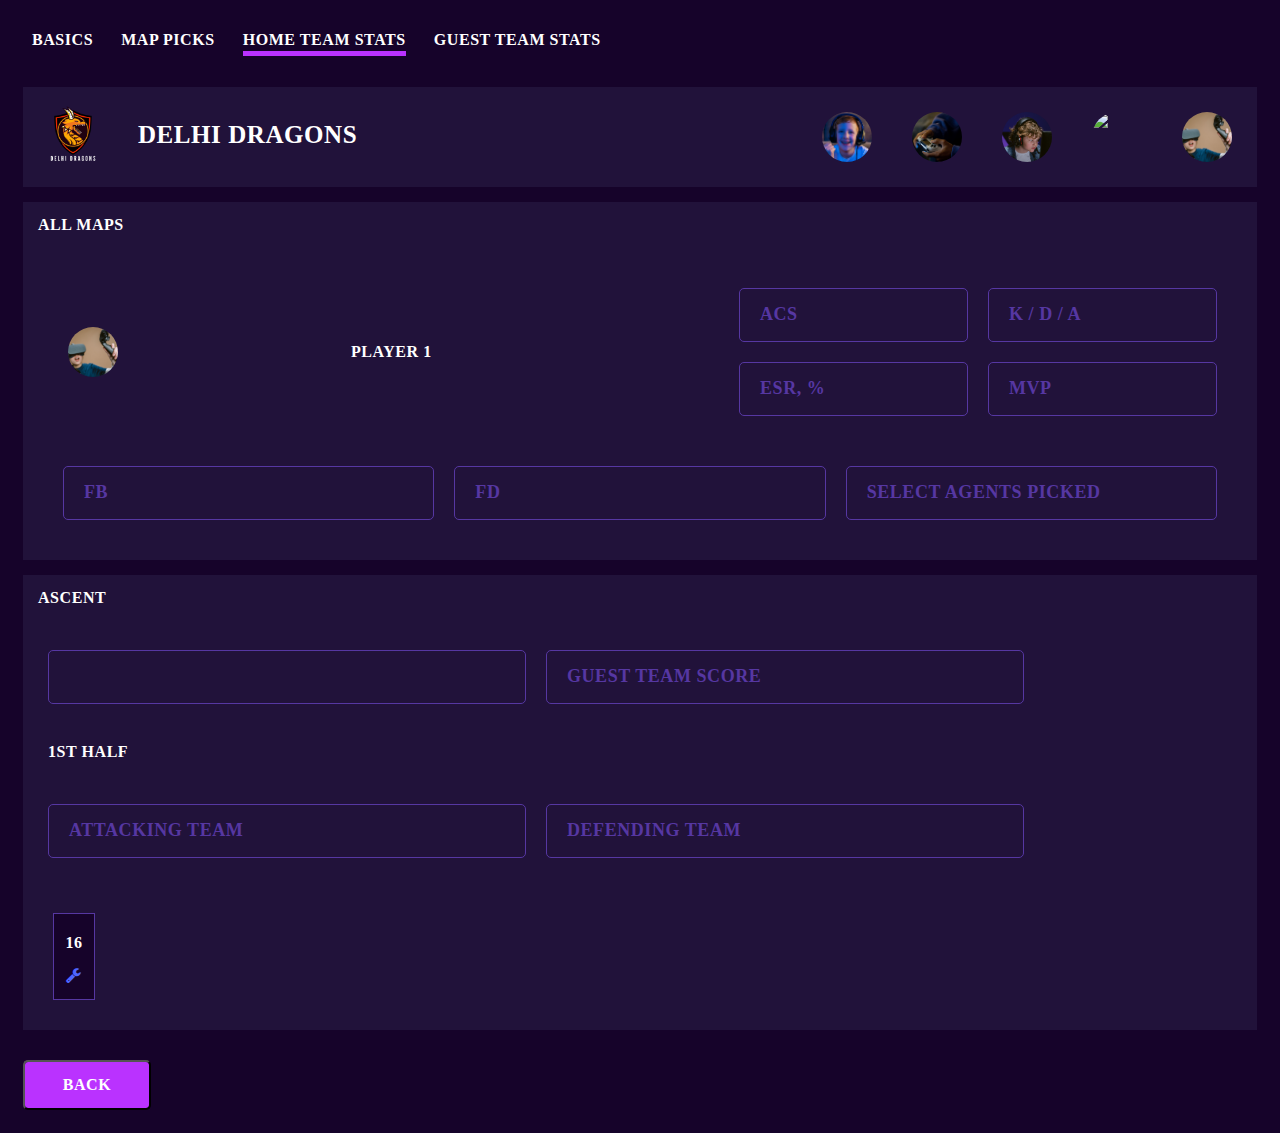
==== home-team-stats.html @ 701aba52 "first commit" ====
<!DOCTYPE html>
<html lang="en">
<head>
    <meta charset="UTF-8">
    <meta http-equiv="X-UA-Compatible" content="IE=edge">
    <meta name="viewport" content="width=device-width, initial-scale=1.0">
    <title>Document</title>
    <link rel="stylesheet" href="/static/css/styles.css">
    <link href="https://maxcdn.bootstrapcdn.com/font-awesome/4.2.0/css/font-awesome.min.css" rel="stylesheet">
</head>
<body>
        <!-- top nav bar -->
<div class="nav-top">
    <button><a href="index.html">BASICS</a></button>
    <button><a role="button" href="/map_picks.html">MAP picks</a></button>
    <button><a class="current" href="#">Home Team Stats</a></button>
    <button><a href="#">Guest Team Stats</a></button>
</div>

<!-- Team Name and Players -->
<section style="flex-direction: row; align-items: center;">
    <img src="/static/image/dd.png" alt="Delhi Dragons" style="width: 80px;
    height:80px; padding: 10px; ">
    <div class="row">   
    <p style="font-size: 25px; margin-right: auto;">Delhi Dragons</p>
    <img src="/static/image/p1.jpg" class="profile-img">
    <img src="/static/image/p2.jpg" class="profile-img">
    <img src="/static/image/p3.jpg" class="profile-img">
    <img src="/static/image/p4.jpg" class="profile-img">
    <img src="/static/image/p5.jpg" class="profile-img">
</div>
</section>

<!-- All Maps -->
<section>
    <div class="row">All Maps</div>
    <div class="row">
        <div class="column" style="justify-content: center;">
            <img src="/static/image/p5.jpg" class="profile-img">
        </div>
        <p class="column" style="margin-right: 50px; justify-content: center;">
            Player 1
        </p>
        <div class="row 1">
            <input class="column" type="text" id="ACS" placeholder="ACS">
            <input class="column" type="text" id="KDA" placeholder="K / D / A">
            <input class="column" type="text" id="ESR" placeholder="ESR, %">
            <input class="column" type="text" id="MVP" placeholder="MVP">   
        </div>
        <div class="row 2">
            <input class="column" type="text" id="FC" placeholder="FB">
            <input class="column" type="text" id="FD" placeholder="FD">
            <input class="column" type="text" id="agent_picker" placeholder="Select Agents Picked">   
        </div>
    </div>
</section>

<!-- Ascent -->
<section>
    <div class="heading">Ascent</div>
    <div class="row">
        <input type="Home Team Score" >
        <input type="text" id="" placeholder="Guest Team Score">
    </div>
    
    <div class="heading" style="margin-left: 10px;">1st Half</div>
    <div class="row">
        <input type="text" id="" placeholder="Attacking Team">
        <input type="text" id="" placeholder="Defending Team">
    </div>
    <div class="row">
    <div class="score-box">
        <p>16</p>
        <i class="fa fa-wrench" style="color:#4F66FF;"></i>
    </div>
    </div>
    
</section>

<script src="script.js"></script>
<a><button class="back" type="button" style="margin: 15px;" onclick="goBack()">back</button></a>
</body>
</html>
---- static/css/styles.css ----
body {
    background-color:#16032A;
}

* {
    font: normal normal bold 16px/16px Rajdhani;
    letter-spacing: 0.56px;
    color: #FFFFFF;
    text-transform: uppercase;
}

.nav-top {
    display: flex;
    padding: 10px;
}

.nav-top button {
    background: transparent;
    border: none;
    padding: 14px;
    
}
.nav-top a {
    
    text-decoration: none;
    color: white;
}

.nav-top .current {
    
    border-bottom: 5px solid #BA32FF;
    padding-bottom: 3px;
}

section {
    display: flex;
    margin: 15px;
    background: #21123A 0% 0% no-repeat padding-box;
    flex-direction: column;
}

section .details {
    display: flex;
    /* flex-flow: column; */
    /* padding: 30px; */
    flex-direction: column;
}

.heading {
    padding: 15px;
    height: 20px;
}


.tournament-name {
    margin-left: 27px;
    font-size: 25px;
    letter-spacing: 0px;
    font: normal normal Rajdhani;
}

.grid {
    
    display: flex;
    padding: 25px;
    flex-wrap: wrap;
    /* flex-direction: column; */
}

.supergrid {
    display: flex;
    flex-wrap: wrap;
    align-items: center;
    /* padding: 40px; */
}

.supergrid .grid {
    /* flex-basis: 21%;     */
    /* flex: 0 1 calc(20% - 8px); */
    flex: 0 0 70%;
    /* flex-basis: 70%; */
    /* flex-wrap: wrap; */
    /* flex-basis: 10%; */
}

.supergrid input {
    /* width: 172px; */
    width: 11.79vw;
    height: 50px;
}

input {
    /* width: 31.82vw; */
    width: 464px;
    height: 50px;
    background: transparent;
    border: 1px solid #5637A2;
    border-radius: 5px;
    margin:10px;
    padding-inline-start: 10px;
}

.input-with-icon {
    display: flex;
    flex-wrap:wrap-reverse;
    border: 1px solid #5637A2;
    border-radius: 5px;
    width: 464px; 
    height: 50px; 
    margin: 10px;
    /* justify-content: space-between; */
    padding-right: 10px;

}

.input-with-icon input {
    border: transparent;
     height: auto;
      width: auto;
      flex-grow: 2;
    
}

.input-with-icon img {
    width: 50px;
    height: 50px;
}

.input-with-icon .static_placeholder {
     color: #BA32FF;
     align-self: center;
     font-size: x-large;
}

::placeholder {
    color: #5637A2;
    font: normal normal 600 18px/52px Rajdhani;
    padding: 10px;  

}

::-ms-value {
    font: normal normal normal 18px/52px Rajdhani;
    color: #16032A;
}

.back, .next {
    background: #BA32FF 0% 0% no-repeat padding-box;
    border-radius: 5px;
    width: 128px;
    height: 50px;
}

.profile-img {
    border-radius: 50%;
    width: 50px;
    /* height: 50px; */
    padding: 10px;
    margin-left: 20px;
}

.row {
    display: flex;
    flex-direction: row;
    flex-wrap: wrap;
    flex-basis: 100%;
    flex: 1;
    padding: 15px;
}
.column {
    display: flex;
    flex-direction: column;
    flex-basis: 100%;
    flex: 1;
}

.score-box {
    display: block;
    width: 40px;
    height: 80px;
    background-color: #16032A;
    border: 1px solid #5637a2;
    margin: 15px;
    text-align: center;
    padding-top: 5px;
}
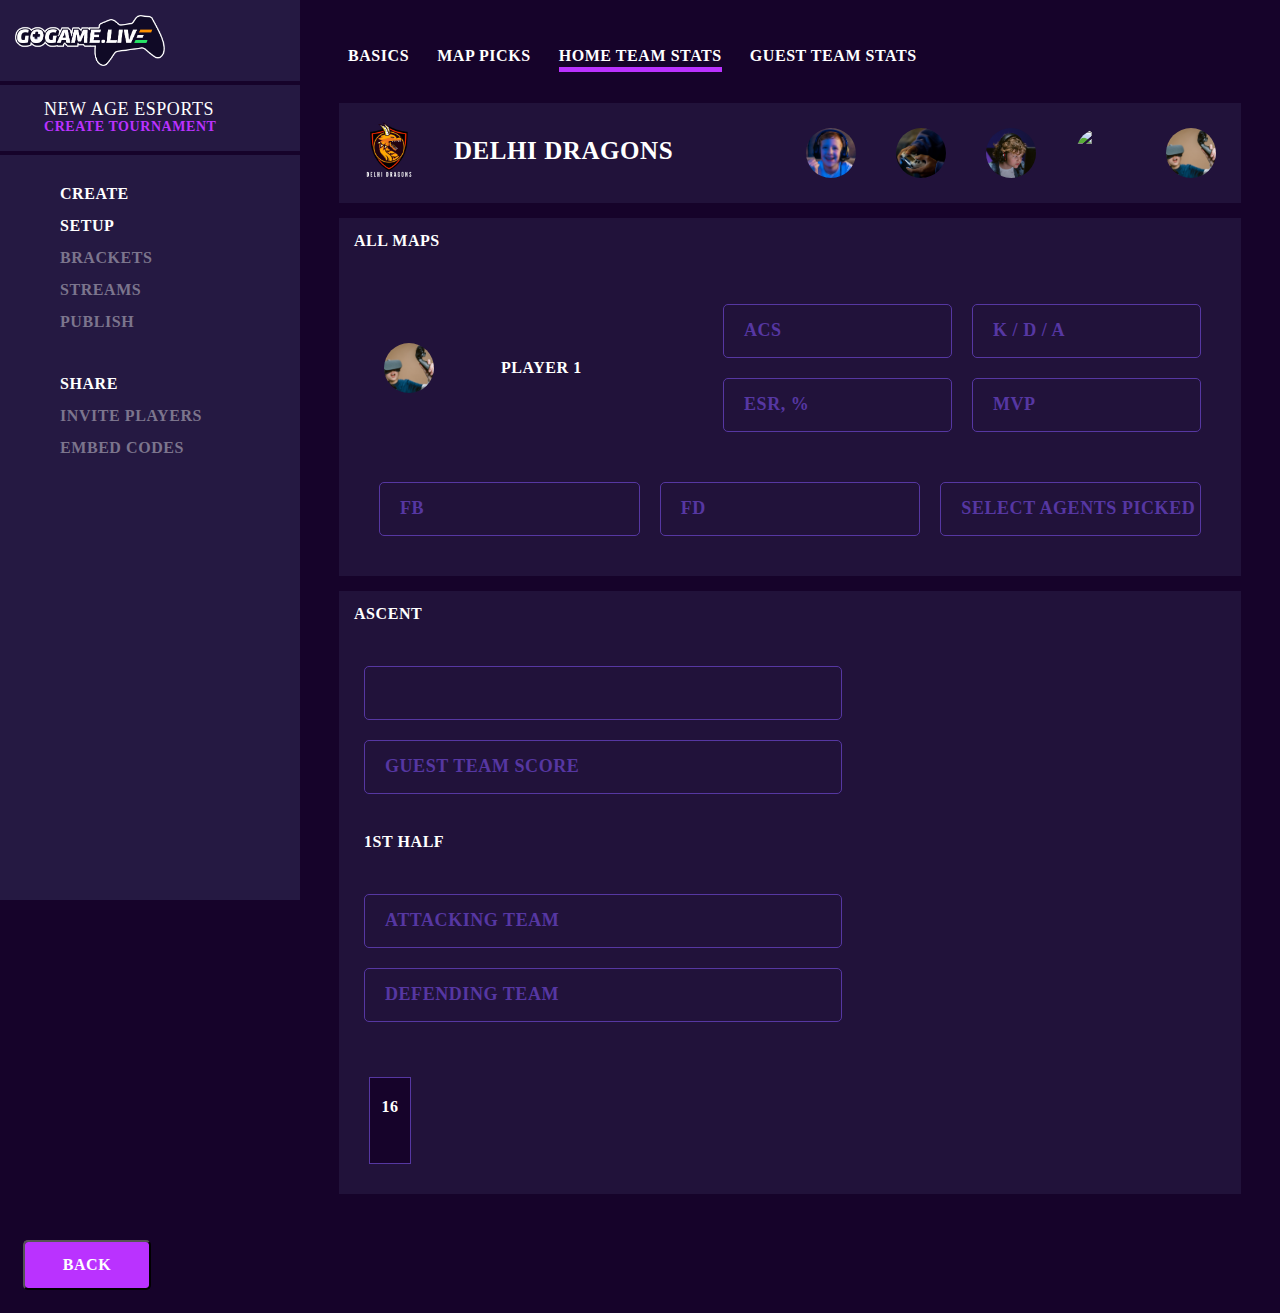
==== commit cd58d0fd: "Hamburger perfected" ====
--- a/home-team-stats.html
+++ b/home-team-stats.html
@@ -5,29 +5,68 @@
     <meta http-equiv="X-UA-Compatible" content="IE=edge">
     <meta name="viewport" content="width=device-width, initial-scale=1.0">
     <title>Document</title>
-    <link rel="stylesheet" href="/static/css/styles.css">
-    <link href="https://maxcdn.bootstrapcdn.com/font-awesome/4.2.0/css/font-awesome.min.css" rel="stylesheet">
+    <link rel="stylesheet" href="static/css/styles.css">
+    <link rel="stylesheet" href="static/css/sidenav.css">
+    <script src="https://kit.fontawesome.com/3dfcfffa3b.js" crossorigin="anonymous"></script>
 </head>
-<body>
+<body onload="autoOpen()">
+
+    <!-- side navigation -->
+    <div id="sidenav" class="sidenav">
+        <div class="row" style="top: 0;">
+            <a href="javascript:void(0)" id="closebtn" class="closebtn" onclick="closeNav()" style="margin-top: 15px;">&times;</a>
+            <a href="https://gogame.live"><img src="/static/image/GoGame_Logo-01.png" alt="logo" width="150px"></a>
+        </div>
+        <div class="row" style="border-bottom: 4px solid #16032A;  border-top: 4px solid #16032A; flex-wrap: nowrap;">
+            <div class="column" style="justify-content: center;
+            align-items: center;
+            margin-left: -118px;
+            margin-right: -96px;">
+                <i class="fa fa-less-than" style="color:  #BA32FF; font-size: 15px  "></i>
+            </div>
+            <div class="column">
+                <p style="font-size: 20px; margin: 1px; font: normal normal normal 18px/16px Rajdhani;">New Age Esports</p>
+                <p style=" margin: 1px; font: normal normal 600 14px/16px Rajdhani;color: #BA32FF">Create tournament</p>
+            </div>
+        </div>
+    <div class="row" style="flex-direction: column;">
+    
+        <p>CREATE</p>
+        <p> Setup</p>
+        <p class="subheading">Brackets</p>
+        <p class="subheading">Streams</p>
+        <p class="subheading">Publish</p>
+    </div>
+
+    <div class="row" style="flex-direction: column;">
+        <p>SHARE</p>
+        <p class="subheading">Invite Players</p>
+        <p class="subheading">Embed Codes</p>
+    </div>
+
+</div>
+
+<div id="main" class="main">
+    <span id="hamburger" style="font-size:30px;cursor:pointer" onclick="openNav()">&#9776;</span>
         <!-- top nav bar -->
 <div class="nav-top">
     <button><a href="index.html">BASICS</a></button>
-    <button><a role="button" href="/map_picks.html">MAP picks</a></button>
+    <button><a role="button" href="map_picks.html">MAP picks</a></button>
     <button><a class="current" href="#">Home Team Stats</a></button>
     <button><a href="#">Guest Team Stats</a></button>
 </div>
 
 <!-- Team Name and Players -->
 <section style="flex-direction: row; align-items: center;">
-    <img src="/static/image/dd.png" alt="Delhi Dragons" style="width: 80px;
+    <img src="static/image/dd.png" alt="Delhi Dragons" style="width: 80px;
     height:80px; padding: 10px; ">
     <div class="row">   
     <p style="font-size: 25px; margin-right: auto;">Delhi Dragons</p>
-    <img src="/static/image/p1.jpg" class="profile-img">
-    <img src="/static/image/p2.jpg" class="profile-img">
-    <img src="/static/image/p3.jpg" class="profile-img">
-    <img src="/static/image/p4.jpg" class="profile-img">
-    <img src="/static/image/p5.jpg" class="profile-img">
+    <img src="static/image/p1.jpg" class="profile-img">
+    <img src="static/image/p2.jpg" class="profile-img">
+    <img src="static/image/p3.jpg" class="profile-img">
+    <img src="static/image/p4.jpg" class="profile-img">
+    <img src="static/image/p5.jpg" class="profile-img">
 </div>
 </section>
 
@@ -36,7 +75,7 @@
     <div class="row">All Maps</div>
     <div class="row">
         <div class="column" style="justify-content: center;">
-            <img src="/static/image/p5.jpg" class="profile-img">
+            <img src="static/image/p5.jpg" class="profile-img">
         </div>
         <p class="column" style="margin-right: 50px; justify-content: center;">
             Player 1
@@ -76,7 +115,7 @@
     </div>
     
 </section>
-
+</div>
 <script src="script.js"></script>
 <a><button class="back" type="button" style="margin: 15px;" onclick="goBack()">back</button></a>
 </body>
--- a/static/css/styles.css
+++ b/static/css/styles.css
@@ -130,7 +130,7 @@
 .input-with-icon .static_placeholder {
      color: #BA32FF;
      align-self: center;
-     font-size: x-large;
+     font-size: x-;
 }
 
 ::placeholder {
--- a/static/css/sidenav.css
+++ b/static/css/sidenav.css
@@ -0,0 +1,58 @@
+* {
+    font: normal normal bold 16px/16px Rajdhani;
+    letter-spacing: 0.56px;
+    text-transform: uppercase;
+}
+
+.sidenav {
+    height: 100%;
+    width: 0;
+    position: fixed;
+    z-index: 1;
+    top: 0;
+    left: 0;
+    background-color: #251942;
+    overflow-x: hidden;
+    transition: 0.5s;
+    /* padding-top: 60px; */
+  }
+  
+.sidenav p{
+    margin-left: 45px;
+    margin-bottom: 0;
+}
+  .sidenav a {
+    text-decoration: none;
+    font-size: 25px;
+    color: #818181;
+    display: block;
+    transition: 0.3s;
+  }
+  
+  .sidenav a:hover {
+    color: #f1f1f1;
+  }
+  
+  .sidenav .closebtn {
+    position: absolute;
+    /* top: 0; */
+    right: 25px;
+    font-size: 36px;
+    margin-left: 50px;
+  }
+  
+  #main {
+    transition: margin-left .5s;
+    padding: 16px;
+  }
+
+  .subheading {
+    color: #7C758D;
+    font: normal normal medium 14px/20px Rajdhani;
+  }
+  
+
+  @media screen and (max-height: 450px) {
+    .sidenav {padding-top: 15px;}
+    .sidenav a {font-size: 18px;}
+}
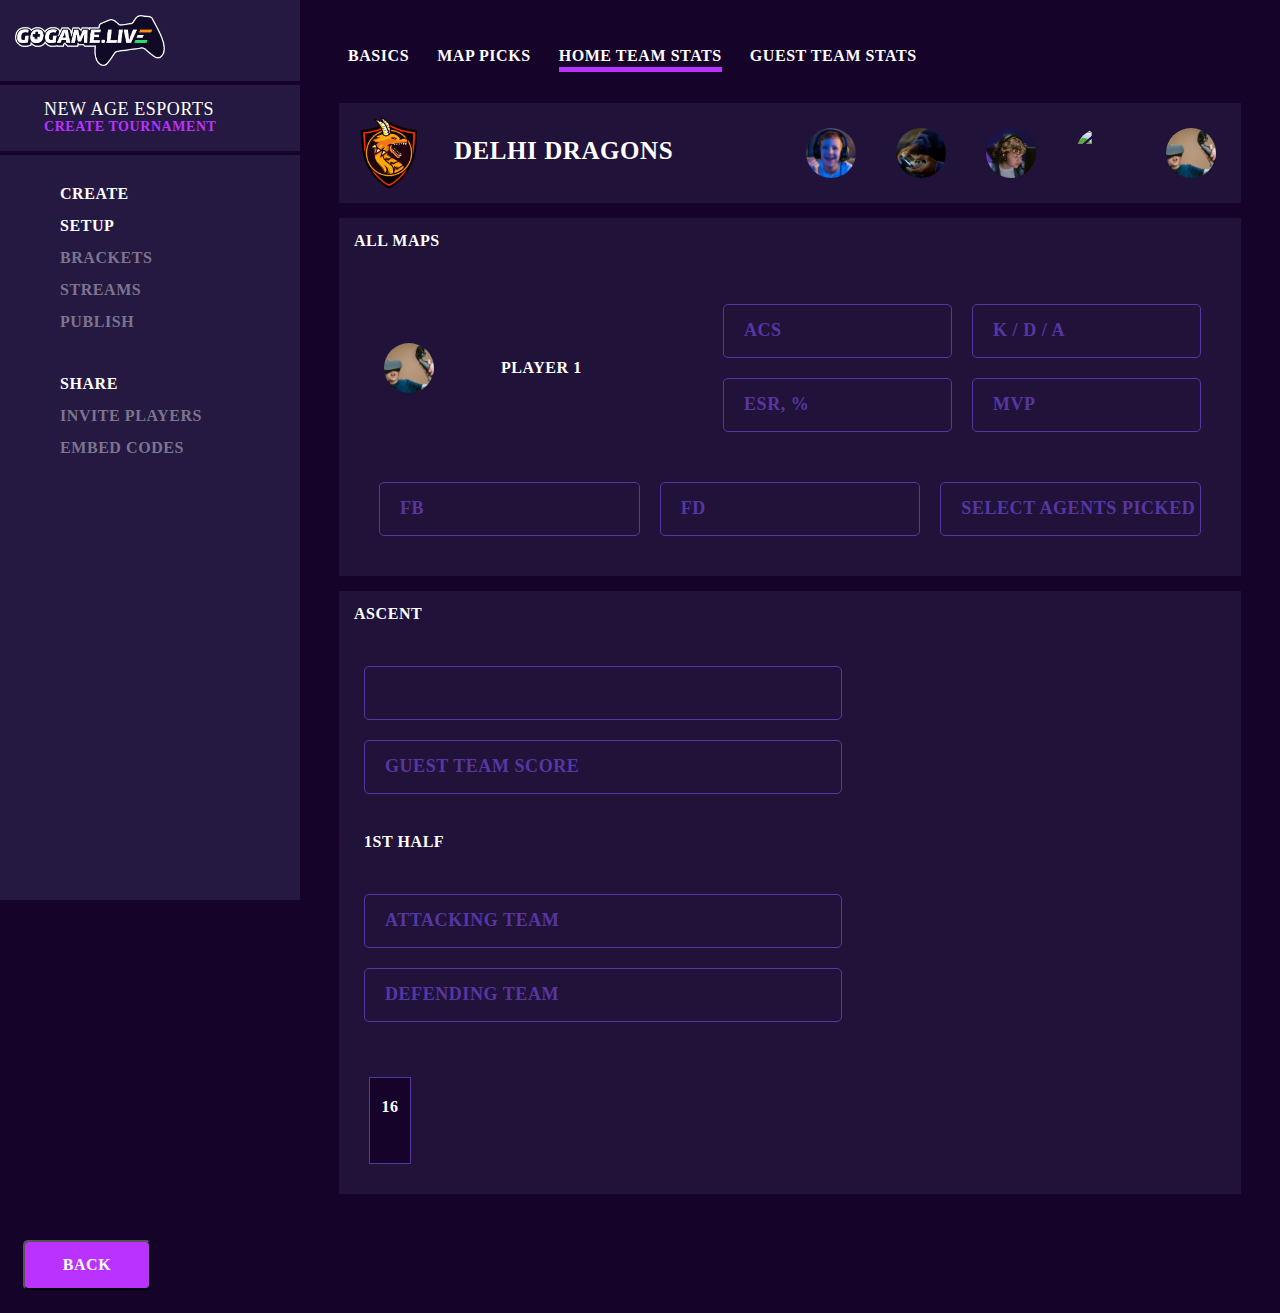
==== commit 55064959: "4th page added" ====
--- a/home-team-stats.html
+++ b/home-team-stats.html
@@ -15,7 +15,7 @@
     <div id="sidenav" class="sidenav">
         <div class="row" style="top: 0;">
             <a href="javascript:void(0)" id="closebtn" class="closebtn" onclick="closeNav()" style="margin-top: 15px;">&times;</a>
-            <a href="https://gogame.live"><img src="/static/image/GoGame_Logo-01.png" alt="logo" width="150px"></a>
+            <a href="https://gogame.live"><img src="static/image/GoGame_Logo-01.png" alt="logo" width="150px"></a>
         </div>
         <div class="row" style="border-bottom: 4px solid #16032A;  border-top: 4px solid #16032A; flex-wrap: nowrap;">
             <div class="column" style="justify-content: center;
@@ -47,9 +47,10 @@
 </div>
 
 <div id="main" class="main">
-    <span id="hamburger" style="font-size:30px;cursor:pointer" onclick="openNav()">&#9776;</span>
+    
         <!-- top nav bar -->
 <div class="nav-top">
+    <span id="hamburger" style="font-size:30px; cursor:pointer; align-self: center;" onclick="openNav()">&#9776;</span>
     <button><a href="index.html">BASICS</a></button>
     <button><a role="button" href="map_picks.html">MAP picks</a></button>
     <button><a class="current" href="#">Home Team Stats</a></button>
@@ -116,7 +117,7 @@
     
 </section>
 </div>
-<script src="script.js"></script>
+<script src="static/js/script.js"></script>
 <a><button class="back" type="button" style="margin: 15px;" onclick="goBack()">back</button></a>
 </body>
 </html>